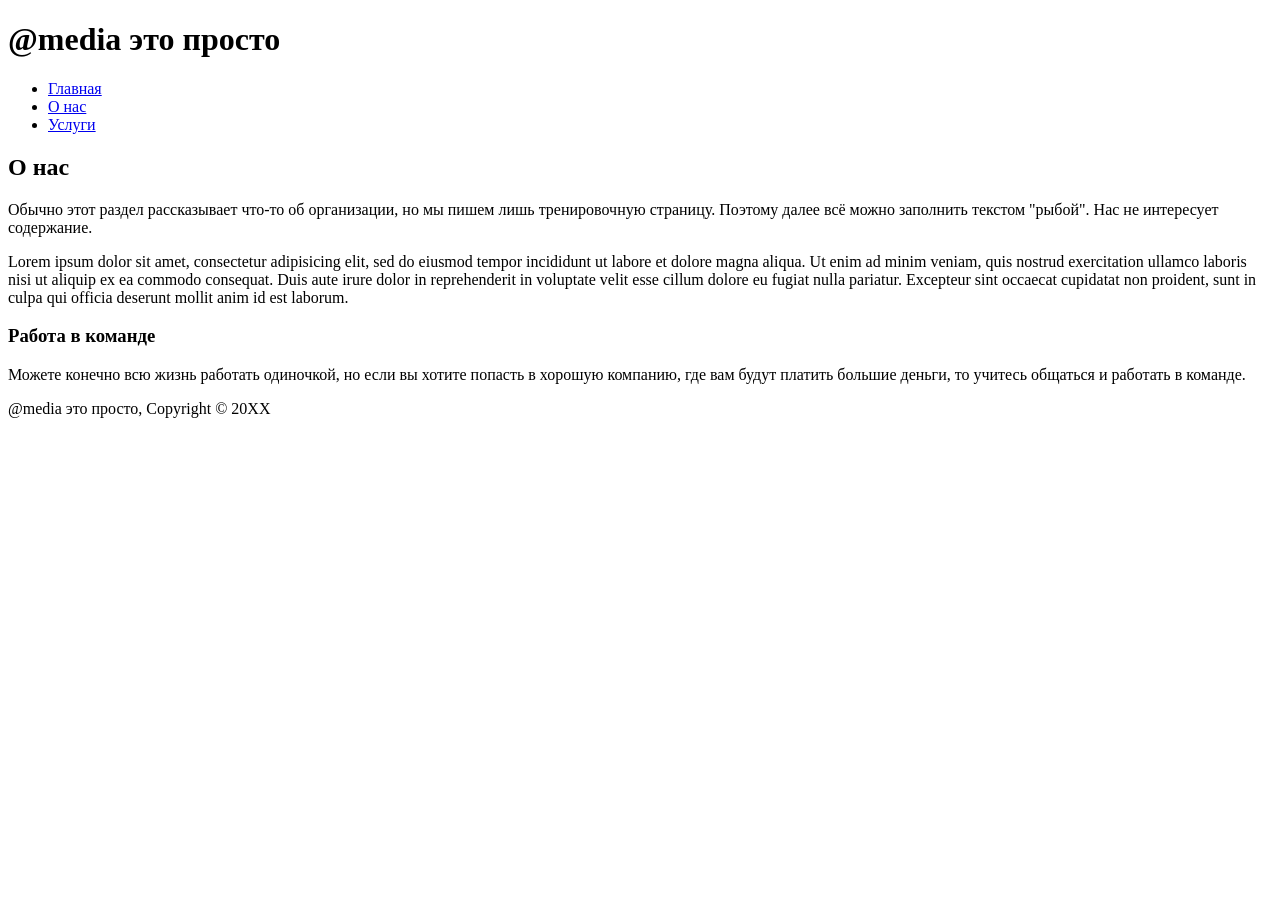
==== about.html @ 9769f0d7 "Add files via upload" ====
<!DOCTYPE html>
<html>
<head>
    <meta charset="utf-8">
    <meta name="viewport" content="width=device-width, initial-scale=1">
    <meta name="description" content="Пример для изучения правила @media">
    <title>@media</title>
    <link rel="stylesheet" href="css/style.css">
    <link rel="stylesheet" href="css/font-awesome.min.css">
</head>
<body>
    <header>
        <div class="container">
            <div id="branding">
                <h1><span class="fa fa-rocket"></span> <span class="highlight">@media</span> это просто</h1>
            </div>
            <nav>
                <ul>
                    <li><a href="index.html">Главная</a></li>
                    <li class="current"><a href="about.html">О нас</a></li>
                    <li><a href="services.html">Услуги</a></li>
                </ul>
            </nav>
        </div>
    </header>

    <main>
        <div class="container">
            <article id="main-col">
                <h1 class="page-title">О нас</h1>
                <p>
                    Обычно этот раздел рассказывает что-то об организации, но мы пишем лишь тренировочную страницу. Поэтому далее всё можно заполнить текстом "рыбой". Нас не интересует содержание.
                </p>
                <p class="dark">
                    Lorem ipsum dolor sit amet, consectetur adipisicing elit, sed do eiusmod tempor incididunt ut labore et dolore magna aliqua. Ut enim ad minim veniam, quis nostrud exercitation ullamco laboris nisi ut aliquip ex ea commodo consequat. Duis aute irure dolor in reprehenderit in voluptate velit esse cillum dolore eu fugiat nulla pariatur. Excepteur sint occaecat cupidatat non proident, sunt in culpa qui officia deserunt mollit anim id est laborum.
                </p>
            </article>
            <aside id="sidebar">
                <div class="dark">
                    <h3><span class="fa fa-users"></span> Работа в команде</h3>
                    <p>Можете конечно всю жизнь работать одиночкой, но если вы хотите попасть в хорошую компанию, где вам будут платить большие деньги, то учитесь общаться и работать в команде.</p>
                </div>
            </aside>
        </div>
    </main>

    <footer>
        <p>@media это просто, Copyright &copy; 20XX</p>
    </footer>
</body>
</html>
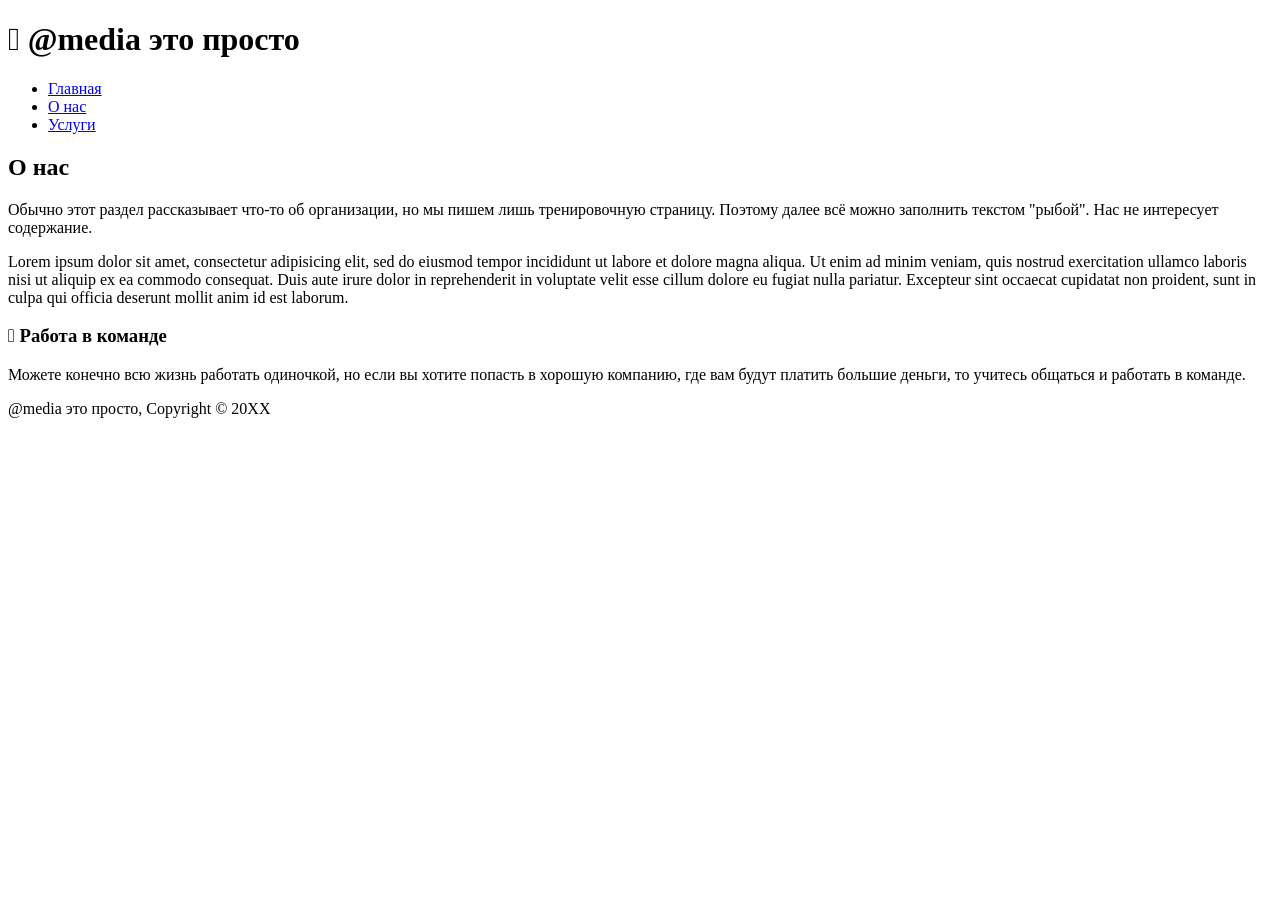
==== commit 88c6366a: "about.html" ====
--- a/about.html
+++ b/about.html
@@ -6,7 +6,7 @@
     <meta name="description" content="Пример для изучения правила @media">
     <title>@media</title>
     <link rel="stylesheet" href="css/style.css">
-    <link rel="stylesheet" href="css/font-awesome.min.css">
+    <link rel="stylesheet" href="font-awesome.min.css">
 </head>
 <body>
     <header>
@@ -48,4 +48,4 @@
         <p>@media это просто, Copyright &copy; 20XX</p>
     </footer>
 </body>
-</html>+</html>
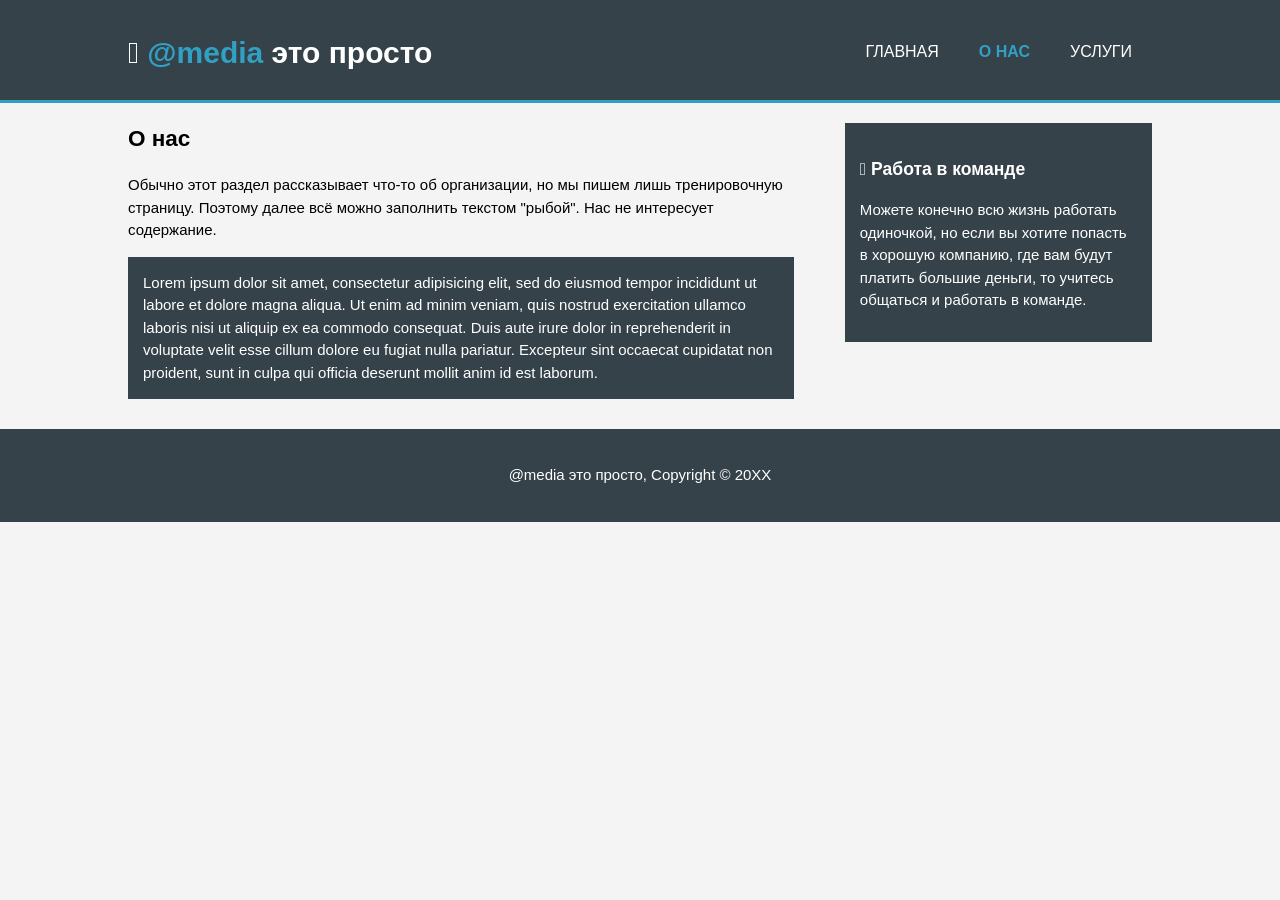
==== commit 9f2a3277: "about.html" ====
--- a/about.html
+++ b/about.html
@@ -5,7 +5,7 @@
     <meta name="viewport" content="width=device-width, initial-scale=1">
     <meta name="description" content="Пример для изучения правила @media">
     <title>@media</title>
-    <link rel="stylesheet" href="css/style.css">
+    <link rel="stylesheet" href="style.css">
     <link rel="stylesheet" href="font-awesome.min.css">
 </head>
 <body>
--- a/style.css
+++ b/style.css
@@ -0,0 +1,206 @@
+body {
+    font: 15px/1.5 Arial, Helvetica, sans-serif;
+    padding: 0;
+    margin: 0;
+    background-color: #f4f4f4;
+}
+
+.container {
+    width: 80%;
+    margin: auto;
+    overflow: hidden;
+}
+
+.dark {
+    padding: 15px;
+    background: #35424a;
+    color: #ffffff;
+    margin-top: 10px;
+    margin-bottom: 10px;
+}
+
+ul {
+    margin: 0;
+    padding: 0;
+}
+
+/* Header */
+header {
+    background: #35424a;
+    color: #ffffff;
+    padding-top: 30px;
+    min-height: 70px;
+    border-bottom: #32a0c2 3px solid;
+}
+
+header a {
+    color: #ffffff;
+    text-decoration: none;
+    text-transform: uppercase;
+    font-size: 16px;
+}
+
+header li {
+    float: left;
+    display: inline;
+    padding: 0 20px 0 20px;
+}
+
+header #branding {
+    float: left;
+}
+
+header #branding h1 {
+    margin: 0;
+}
+
+header nav {
+    float: right;
+    margin-top: 10px;
+}
+
+header .highlight, header .current a {
+    color: #32a0c2;
+    font-weight: bold;
+}
+
+header a:hover {
+    color: #cccccc;
+    font-weight: bold;
+}
+
+/* Showcase */
+#showcase {
+    min-height: 400px;
+    background: url('../img/headerbg.jpg') no-repeat center;
+    background-size: cover;
+    text-align: center;
+    color: #ffffff;
+}
+
+#showcase h1 {
+    margin-top: 100px;
+    font-size: 55px;
+    margin-bottom: 10px;
+}
+
+#showcase p {
+    font-size: 20px;
+}
+
+/* Newsletter */
+#newsletter {
+    padding: 15px;
+    color: #ffffff;
+    background: #35424a;
+}
+
+#newsletter h1 {
+    float: left;
+}
+
+#newsletter form {
+    float: right;
+    margin-top: 15px;
+}
+
+#newsletter input[type="email"] {
+    padding: 4px;
+    height: 25px;
+    width: 250px;
+}
+
+.button_1 {
+    height: 38px;
+    background: #cccccc;
+    border: 0;
+    padding-left: 20px;
+    padding-right: 20px;
+    color: #35424a;
+}
+
+#boxes {
+    margin-top: 20px;
+}
+
+#boxes .box {
+    float: left;
+    text-align: center;
+    width: 30%;
+    padding: 10px;
+}
+
+footer {
+    padding: 20px;
+    margin-top: 20px;
+    color: #ffffff;
+    background-color: #35424a;
+    text-align: center;
+}
+
+/* Sidebar */
+aside#sidebar {
+    float: right;
+    width: 30%;
+    margin-top: 10px;
+}
+
+article#main-col {
+    float: left;
+    width: 65%;
+}
+
+aside#sidebar input, aside#sidebar textarea {
+    width: 90%;
+    padding: 5px;
+}
+
+/* Services */
+ul#services li {
+    list-style: none;
+    padding: 20px;
+    border: #cccccc solid 1px;
+    margin-bottom: 5px;
+    background: #32a0c2;
+}
+
+ul#services h3 {
+    border-bottom: #35424a solid 1px;
+}
+
+/* Адаптивность (@media) */
+max-width: 768px {
+    header #branding,
+    header nav,
+    header nav li,
+    #newsletter h1,
+    #newsletter form,
+    #boxes .box,
+    article#main-col,
+    aside#sidebar {
+        float: none;
+        text-align: center;
+        width : 100%;
+    }
+
+    header {
+        padding-bottom: 20px;
+    }
+
+    #showcase h1 {
+        margin-top: 40px;
+    }
+
+    #newsletter button {
+        display: block;
+        width: 100%;
+    }
+
+    #newsletter form input[type="email"],
+    .contact input,
+    .contact textarea,
+    .contact label {
+        width: 100%;
+        margin-bottom: 5px;
+    }
+}
